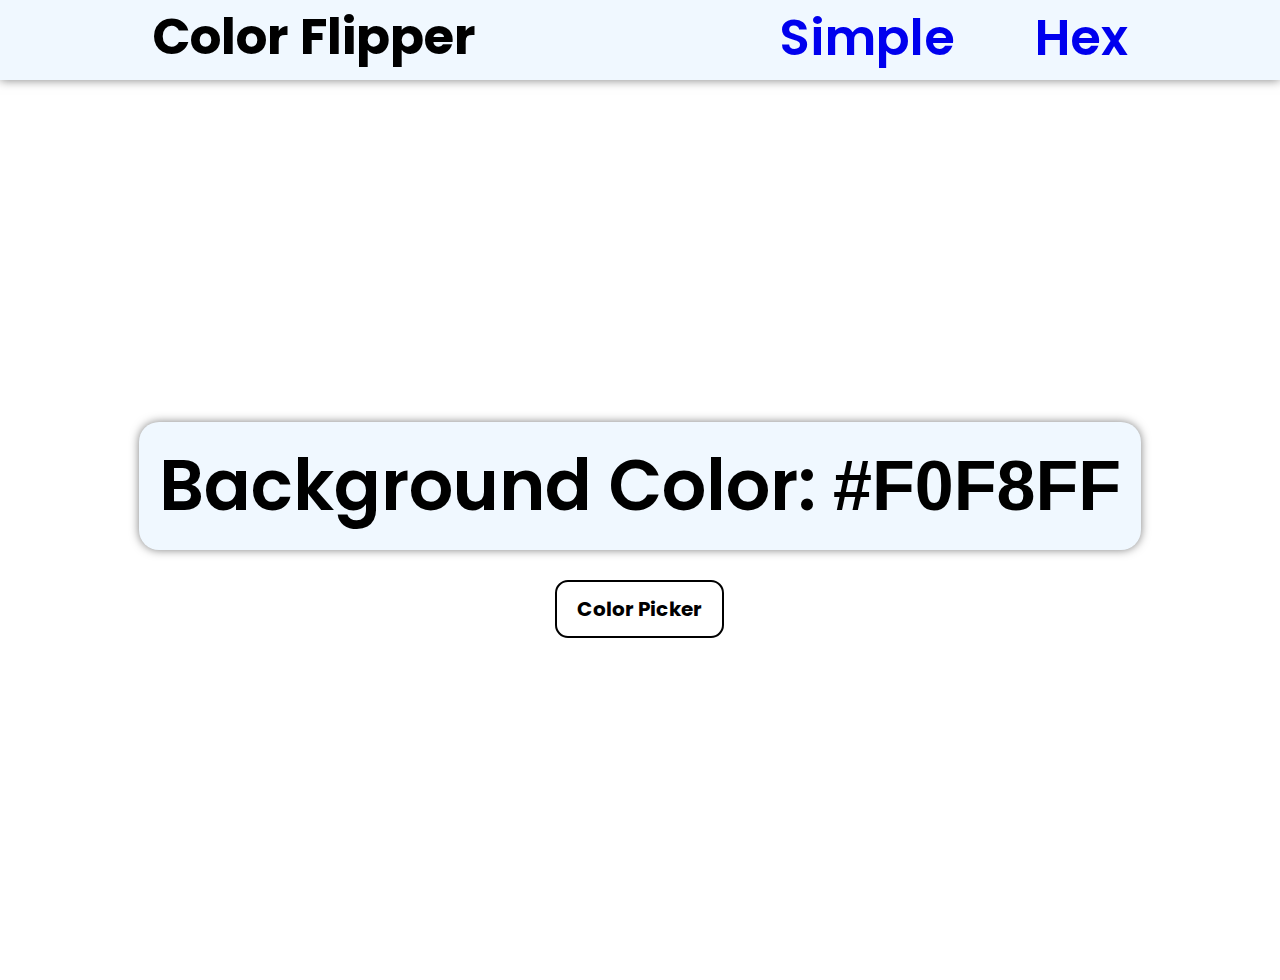
==== index.html @ 060a0d28 "Initial commit" ====
<!DOCTYPE html>
<html lang="en">

<head>
  <meta charset="UTF-8">
  <meta name="viewport" content="width=device-width, initial-scale=1.0">
  <title>Color Flipper</title>
  <link rel="stylesheet" href="style.css">
</head>

<body>
  <nav>
    <div class="nav-center">
      <h4>color flipper</h4>
      <ul class="nav-links">
        <li>
          <a href="index.html">simple</a>
        </li>
        <li>
          <a href="hex.html">hex</a>
        </li>
      </ul>
    </div>
  </nav>

  <main>
    <div class="container">
      <h2>background color: <span class="color">#F0F8FF</span></h2>
      <button class="btn btn-hero" id="btn">Color Picker</button>
    </div>
  </main>
  <script src="script.js"></script>
</body>

</html>
---- style.css ----
@import url('https://fonts.googleapis.com/css2?family=Poppins:ital,wght@0,100;0,200;0,300;0,400;0,500;0,600;0,700;0,800;0,900;1,100;1,200;1,300;1,400;1,500;1,600;1,700;1,800;1,900&display=swap');

/* Global Style */
*,
::after,
::before {
  margin: 0;
  padding: 0;
  box-sizing: border-box;
}

body {
  font-family: Poppins, 'Arial';
  font-size: 50px;
  line-height: 1.5;
  background-color: rgb(255, 255, 255);
}

ul {
  list-style-type: none;
}

a {
  text-decoration: none;
}

h1,
h2,
h3,
h4 {
  text-transform: capitalize;
  line-height: 1.25;
}

h4 {
  font-weight: 700;
}

/* LAYOUT STYLING */
main {
  display: grid;
  place-items: center;
  height: 100vh;
}

nav {
  background-color: aliceblue;
  height: 80px;
  box-shadow: 0px 0px 10px rgba(0, 0, 0, 0.5);
}

nav a {
  text-transform: capitalize;
  font-weight: 600;
}

.nav-center {
  display: flex;
  align-items: center;
  justify-content: space-around;
}

.nav-links {
  display: flex;
  justify-content: space-between;
  column-gap: 80px;
}

.container {
  display: flex;
  flex-direction: column;
  align-items: center;
  justify-content: center;
  text-align: center;
}

.container h2 {
  background: aliceblue;
  box-shadow: 0px 0px 10px rgba(0, 0, 0, 0.5);
  padding: 20px;
  border-radius: 20px;
  margin-bottom: 30px;
  font-weight: 600;
  font-size: 70px;
}

.color {
  color: black;
  font-weight: 700;
  font-family: Arial;
}

/* ELEMENT STYLING */

.btn-hero {
  text-transform: capitalize;
  background-color: transparent;
  font-weight: 700;
  border: 2px solid black;
  cursor: pointer;
  font-size: 20px;
  padding: 12px 20px;
  font-family: Poppins, 'Arial';
  border-radius: 13px;
}

.btn-hero:hover {
  background-color: black;
  color: white;
}
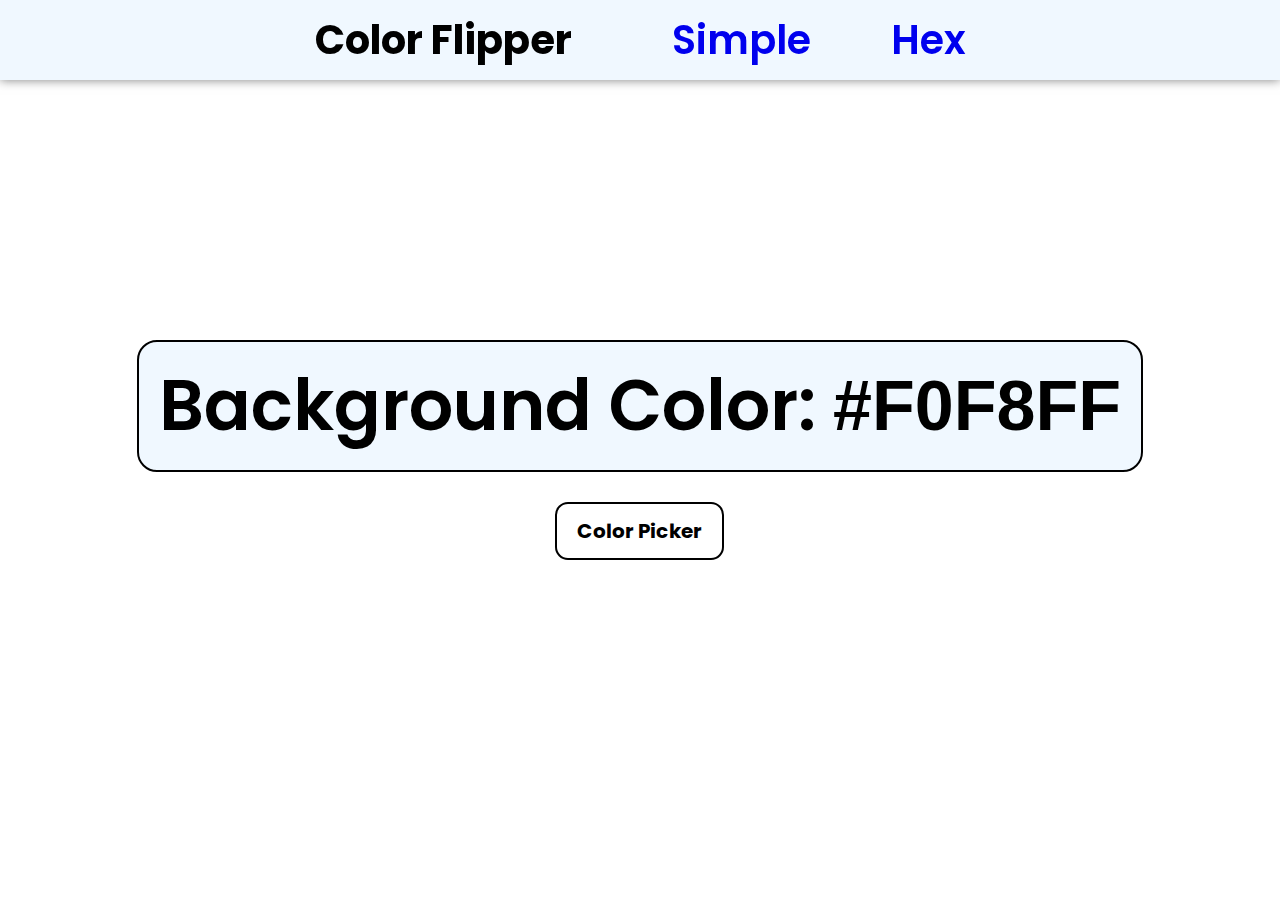
==== commit f3d56754: "Update CSS" ====
--- a/index.html
+++ b/index.html
@@ -26,7 +26,7 @@
   <main>
     <div class="container">
       <h2>background color: <span class="color">#F0F8FF</span></h2>
-      <button class="btn btn-hero" id="btn">Color Picker</button>
+      <button class="btn btn-color" id="btn">Color Picker</button>
     </div>
   </main>
   <script src="script.js"></script>
--- a/style.css
+++ b/style.css
@@ -11,9 +11,11 @@
 
 body {
   font-family: Poppins, 'Arial';
-  font-size: 50px;
+  font-size: 40px;
   line-height: 1.5;
   background-color: rgb(255, 255, 255);
+  margin-left: 50px;
+  margin-right: 50px;
 }
 
 ul {
@@ -47,6 +49,13 @@
   background-color: aliceblue;
   height: 80px;
   box-shadow: 0px 0px 10px rgba(0, 0, 0, 0.5);
+  position: fixed;
+  top: 0px;
+  right: 0px;
+  left: 0px;
+  display: flex;
+  justify-content: space-around;
+  align-items: center;
 }
 
 nav a {
@@ -58,6 +67,8 @@
   display: flex;
   align-items: center;
   justify-content: space-around;
+  flex-wrap: wrap;
+  column-gap: 100px;
 }
 
 .nav-links {
@@ -72,16 +83,18 @@
   align-items: center;
   justify-content: center;
   text-align: center;
+  margin-top: 150px;
+  margin-bottom: 150px;
 }
 
 .container h2 {
   background: aliceblue;
-  box-shadow: 0px 0px 10px rgba(0, 0, 0, 0.5);
   padding: 20px;
   border-radius: 20px;
   margin-bottom: 30px;
   font-weight: 600;
   font-size: 70px;
+  border: 2px solid black;
 }
 
 .color {
@@ -92,7 +105,7 @@
 
 /* ELEMENT STYLING */
 
-.btn-hero {
+.btn-color {
   text-transform: capitalize;
   background-color: transparent;
   font-weight: 700;
@@ -104,7 +117,7 @@
   border-radius: 13px;
 }
 
-.btn-hero:hover {
+.btn-color:hover {
   background-color: black;
   color: white;
 }